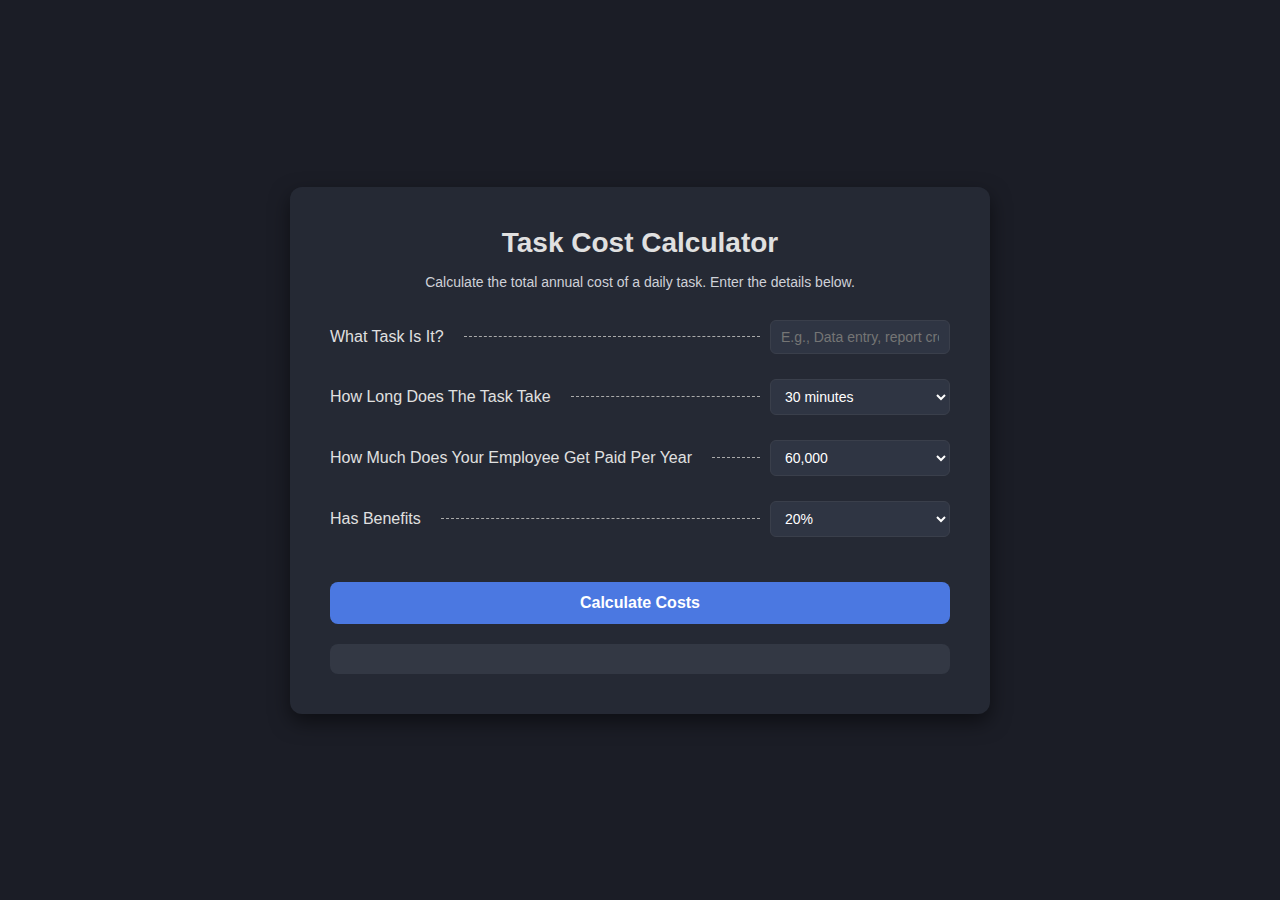
==== test.html @ b30bb362 "Create test.html" ====
<!DOCTYPE html>
<html lang="en">
<head>
    <meta charset="UTF-8">
    <meta name="viewport" content="width=device-width, initial-scale=1.0">
    <title>Task Cost Calculator</title>
    <style>
        /* General reset and body styles */
        * {
            margin: 0;
            padding: 0;
            box-sizing: border-box;
        }

        body {
            font-family: 'Arial', sans-serif;
            background-color: #1b1d26;
            color: white;
            display: flex;
            justify-content: center;
            align-items: center;
            min-height: 100vh;
            margin: 0;
        }

        .container {
            background: #252934;
            padding: 40px;
            border-radius: 12px;
            box-shadow: 0 8px 20px rgba(0, 0, 0, 0.5);
            width: 100%;
            max-width: 700px;
        }

        h1 {
            font-size: 28px;
            text-align: center;
            margin-bottom: 15px;
            color: #e0e0e0;
        }

        .description {
            font-size: 14px;
            text-align: center;
            color: #cfd1d8;
            margin-bottom: 30px;
        }

        .form-row {
            display: flex;
            align-items: center;
            margin-bottom: 25px;
            position: relative;
        }

        label {
            font-size: 16px;
            color: #e0e0e0;
            white-space: nowrap;
            margin-right: 10px;
        }

        .dotted-line {
            flex: 1;
            border-bottom: 1px dashed #aaa;
            margin: 0 10px;
        }

        input, select {
            font-size: 14px;
            background-color: #2f3543;
            color: white;
            border: 1px solid #3a3f4b;
            padding: 8px 10px;
            border-radius: 6px;
            width: 180px;
            transition: all 0.3s ease;
        }

        input:focus, select:focus {
            border-color: #4b78e1;
            outline: none;
        }

        button {
            width: 100%;
            padding: 12px;
            font-size: 16px;
            font-weight: bold;
            color: white;
            background-color: #4b78e1;
            border: none;
            border-radius: 8px;
            cursor: pointer;
            margin-top: 20px;
            transition: background 0.3s ease;
        }

        button:hover {
            background-color: #5c8eff;
        }

        .result {
            margin-top: 20px;
            padding: 15px;
            background: #333844;
            border-radius: 8px;
            font-size: 14px;
            color: #e0e0e0;
            line-height: 1.5;
        }
    </style>
</head>
<body>
    <div class="container">
        <h1>Task Cost Calculator</h1>
        <p class="description">Calculate the total annual cost of a daily task. Enter the details below.</p>

        <div class="form-row">
            <label for="task">What Task Is It?</label>
            <div class="dotted-line"></div>
            <input type="text" id="task" placeholder="E.g., Data entry, report creation">
        </div>

        <div class="form-row">
            <label for="taskTime">How Long Does The Task Take</label>
            <div class="dotted-line"></div>
            <select id="taskTime">
                <option value="15">15 minutes</option>
                <option value="30" selected>30 minutes</option>
                <option value="60">1 hour</option>
                <option value="120">2 hours</option>
            </select>
        </div>

        <div class="form-row">
            <label for="salary">How Much Does Your Employee Get Paid Per Year</label>
            <div class="dotted-line"></div>
            <select id="salary">
                <option value="50000">50,000</option>
                <option value="60000" selected>60,000</option>
                <option value="70000">70,000</option>
                <option value="80000">80,000</option>
                <option value="100000">100,000</option>
            </select>
        </div>

        <div class="form-row">
            <label for="benefits">Has Benefits</label>
            <div class="dotted-line"></div>
            <select id="benefits">
                <option value="10">10%</option>
                <option value="20" selected>20%</option>
                <option value="25">25%</option>
                <option value="30">30%</option>
                <option value="40">40%</option>
            </select>
        </div>

        <button onclick="calculateTaskCost()">Calculate Costs</button>
        <div class="result" id="result"></div>
    </div>

    <script>
        function calculateTaskCost() {
            const task = document.getElementById('task').value;
            const taskTime = parseInt(document.getElementById('taskTime').value);
            const salary = parseInt(document.getElementById('salary').value);
            const benefits = parseInt(document.getElementById('benefits').value);

            const benefitsCost = salary * (benefits / 100);
            const totalCompensation = salary + benefitsCost;
            const hourlyRate = totalCompensation / (52 * 5 * 8); // Assume 5 workdays/week and 8 hours/day
            const taskCostPerDay = hourlyRate * (taskTime / 60);
            const annualCost = taskCostPerDay * (52 * 5); // 5 days/week for 52 weeks

            document.getElementById('result').innerHTML = `
                <strong>Task Cost Summary:</strong><br>
                Total Compensation: $${totalCompensation.toFixed(2)}<br>
                Hourly Rate: $${hourlyRate.toFixed(2)}<br>
                Daily Cost: $${taskCostPerDay.toFixed(2)}<br>
                Annual Task Cost: <strong>$${annualCost.toFixed(2)}</strong>
            `;
        }
    </script>
</body>
</html>
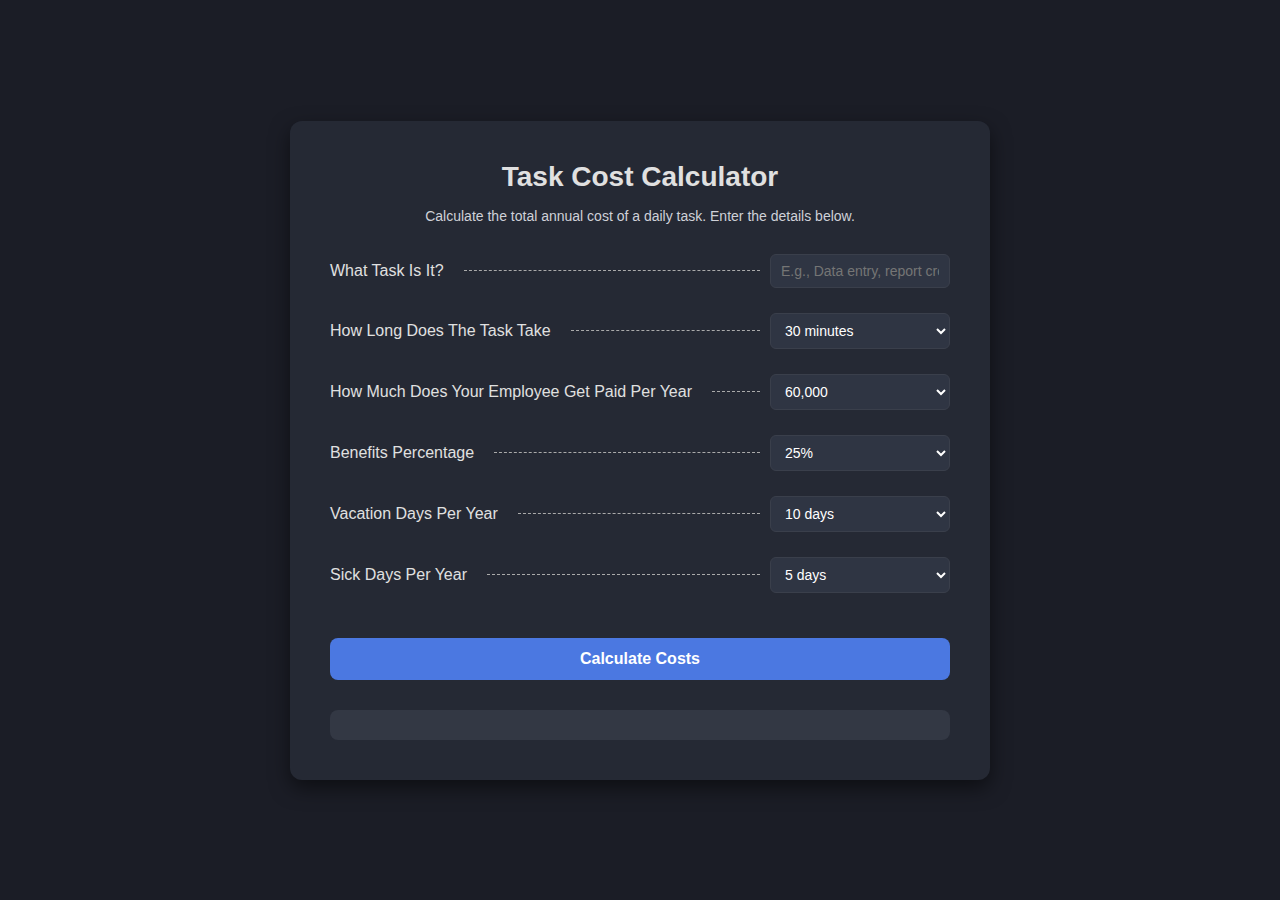
==== commit 71f819bb: "Update test.html" ====
--- a/test.html
+++ b/test.html
@@ -21,6 +21,7 @@
             align-items: center;
             min-height: 100vh;
             margin: 0;
+            padding: 20px;
         }
 
         .container {
@@ -50,7 +51,6 @@
             display: flex;
             align-items: center;
             margin-bottom: 25px;
-            position: relative;
         }
 
         label {
@@ -101,13 +101,22 @@
         }
 
         .result {
-            margin-top: 20px;
+            margin-top: 30px;
             padding: 15px;
             background: #333844;
             border-radius: 8px;
-            font-size: 14px;
+            font-size: 16px;
             color: #e0e0e0;
-            line-height: 1.5;
+            text-align: center;
+        }
+
+        .result strong {
+            font-size: 20px;
+            color: #ffd700; /* Make totals stand out */
+        }
+
+        .result p {
+            margin: 10px 0;
         }
     </style>
 </head>
@@ -146,14 +155,35 @@
         </div>
 
         <div class="form-row">
-            <label for="benefits">Has Benefits</label>
+            <label for="benefits">Benefits Percentage</label>
             <div class="dotted-line"></div>
             <select id="benefits">
                 <option value="10">10%</option>
-                <option value="20" selected>20%</option>
-                <option value="25">25%</option>
+                <option value="20">20%</option>
+                <option value="25" selected>25%</option>
                 <option value="30">30%</option>
                 <option value="40">40%</option>
+            </select>
+        </div>
+
+        <div class="form-row">
+            <label for="vacationDays">Vacation Days Per Year</label>
+            <div class="dotted-line"></div>
+            <select id="vacationDays">
+                <option value="5">5 days</option>
+                <option value="10" selected>10 days</option>
+                <option value="15">15 days</option>
+                <option value="20">20 days</option>
+            </select>
+        </div>
+
+        <div class="form-row">
+            <label for="sickDays">Sick Days Per Year</label>
+            <div class="dotted-line"></div>
+            <select id="sickDays">
+                <option value="0">0 days</option>
+                <option value="5" selected>5 days</option>
+                <option value="10">10 days</option>
             </select>
         </div>
 
@@ -163,23 +193,25 @@
 
     <script>
         function calculateTaskCost() {
-            const task = document.getElementById('task').value;
+            const task = document.getElementById('task').value || "the task";
             const taskTime = parseInt(document.getElementById('taskTime').value);
             const salary = parseInt(document.getElementById('salary').value);
             const benefits = parseInt(document.getElementById('benefits').value);
+            const vacationDays = parseInt(document.getElementById('vacationDays').value);
+            const sickDays = parseInt(document.getElementById('sickDays').value);
 
             const benefitsCost = salary * (benefits / 100);
             const totalCompensation = salary + benefitsCost;
-            const hourlyRate = totalCompensation / (52 * 5 * 8); // Assume 5 workdays/week and 8 hours/day
-            const taskCostPerDay = hourlyRate * (taskTime / 60);
-            const annualCost = taskCostPerDay * (52 * 5); // 5 days/week for 52 weeks
+            const totalWorkingDays = (52 * 5) - (vacationDays + sickDays);
+            const hourlyRate = totalCompensation / (totalWorkingDays * 8); 
+            const dailyTaskCost = hourlyRate * (taskTime / 60);
+            const totalCostPerYear = dailyTaskCost * totalWorkingDays;
 
             document.getElementById('result').innerHTML = `
-                <strong>Task Cost Summary:</strong><br>
-                Total Compensation: $${totalCompensation.toFixed(2)}<br>
-                Hourly Rate: $${hourlyRate.toFixed(2)}<br>
-                Daily Cost: $${taskCostPerDay.toFixed(2)}<br>
-                Annual Task Cost: <strong>$${annualCost.toFixed(2)}</strong>
+                <p><strong>${task.toUpperCase()}</strong></p>
+                <p>which takes <strong>${taskTime} MINUTES</strong></p>
+                <p>costs you <strong>$${dailyTaskCost.toFixed(2)} PER DAY</strong>.</p>
+                <p>This results in a yearly cost of <strong>$${totalCostPerYear.toFixed(2)}</strong>.</p>
             `;
         }
     </script>
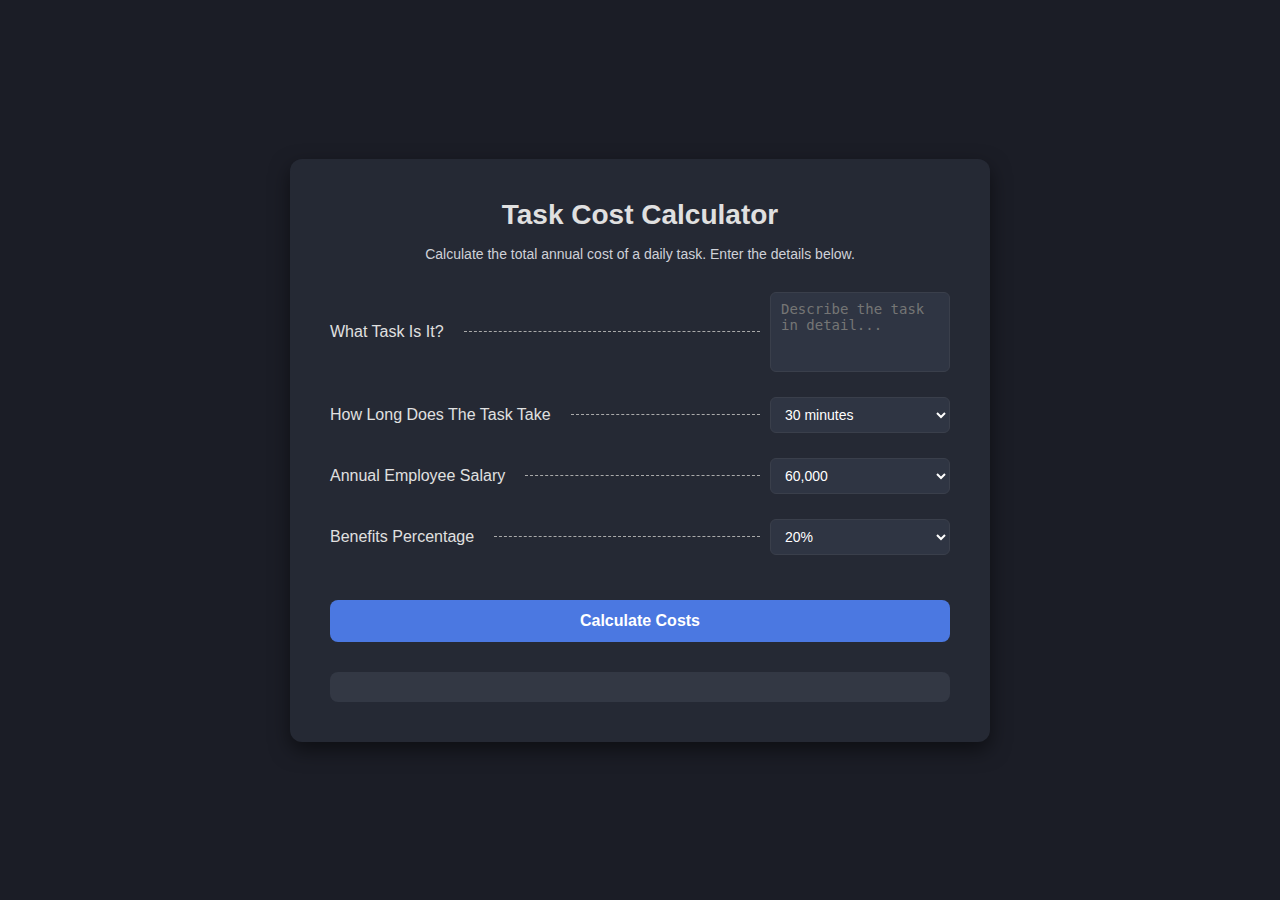
==== commit a6809fa3: "Update test.html" ====
--- a/test.html
+++ b/test.html
@@ -66,7 +66,7 @@
             margin: 0 10px;
         }
 
-        input, select {
+        textarea, input, select {
             font-size: 14px;
             background-color: #2f3543;
             color: white;
@@ -77,9 +77,18 @@
             transition: all 0.3s ease;
         }
 
-        input:focus, select:focus {
+        textarea {
+            height: 80px;
+            resize: none;
+        }
+
+        input:focus, select:focus, textarea:focus {
             border-color: #4b78e1;
             outline: none;
+        }
+
+        .hidden {
+            display: none;
         }
 
         button {
@@ -128,63 +137,48 @@
         <div class="form-row">
             <label for="task">What Task Is It?</label>
             <div class="dotted-line"></div>
-            <input type="text" id="task" placeholder="E.g., Data entry, report creation">
+            <textarea id="task" placeholder="Describe the task in detail..."></textarea>
         </div>
 
         <div class="form-row">
             <label for="taskTime">How Long Does The Task Take</label>
             <div class="dotted-line"></div>
-            <select id="taskTime">
+            <select id="taskTime" onchange="toggleOtherField(this, 'taskTimeOther')">
                 <option value="15">15 minutes</option>
                 <option value="30" selected>30 minutes</option>
                 <option value="60">1 hour</option>
                 <option value="120">2 hours</option>
+                <option value="other">Other</option>
             </select>
-        </div>
-
-        <div class="form-row">
-            <label for="salary">How Much Does Your Employee Get Paid Per Year</label>
-            <div class="dotted-line"></div>
-            <select id="salary">
+            <input type="number" id="taskTimeOther" class="hidden" placeholder="Enter minutes">
+        </div>
+
+        <div class="form-row">
+            <label for="salary">Annual Employee Salary</label>
+            <div class="dotted-line"></div>
+            <select id="salary" onchange="toggleOtherField(this, 'salaryOther')">
                 <option value="50000">50,000</option>
                 <option value="60000" selected>60,000</option>
                 <option value="70000">70,000</option>
                 <option value="80000">80,000</option>
                 <option value="100000">100,000</option>
+                <option value="other">Other</option>
             </select>
+            <input type="number" id="salaryOther" class="hidden" placeholder="Enter salary">
         </div>
 
         <div class="form-row">
             <label for="benefits">Benefits Percentage</label>
             <div class="dotted-line"></div>
-            <select id="benefits">
+            <select id="benefits" onchange="toggleOtherField(this, 'benefitsOther')">
                 <option value="10">10%</option>
-                <option value="20">20%</option>
-                <option value="25" selected>25%</option>
+                <option value="20" selected>20%</option>
+                <option value="25">25%</option>
                 <option value="30">30%</option>
                 <option value="40">40%</option>
+                <option value="other">Other</option>
             </select>
-        </div>
-
-        <div class="form-row">
-            <label for="vacationDays">Vacation Days Per Year</label>
-            <div class="dotted-line"></div>
-            <select id="vacationDays">
-                <option value="5">5 days</option>
-                <option value="10" selected>10 days</option>
-                <option value="15">15 days</option>
-                <option value="20">20 days</option>
-            </select>
-        </div>
-
-        <div class="form-row">
-            <label for="sickDays">Sick Days Per Year</label>
-            <div class="dotted-line"></div>
-            <select id="sickDays">
-                <option value="0">0 days</option>
-                <option value="5" selected>5 days</option>
-                <option value="10">10 days</option>
-            </select>
+            <input type="number" id="benefitsOther" class="hidden" placeholder="Enter percentage">
         </div>
 
         <button onclick="calculateTaskCost()">Calculate Costs</button>
@@ -192,26 +186,37 @@
     </div>
 
     <script>
+        function toggleOtherField(selectElement, otherInputId) {
+            const otherInput = document.getElementById(otherInputId);
+            if (selectElement.value === "other") {
+                otherInput.classList.remove("hidden");
+            } else {
+                otherInput.classList.add("hidden");
+            }
+        }
+
+        function getFinalValue(selectId, otherInputId) {
+            const selectValue = document.getElementById(selectId).value;
+            const otherInput = document.getElementById(otherInputId);
+            return selectValue === "other" && otherInput.value ? parseFloat(otherInput.value) : parseFloat(selectValue);
+        }
+
         function calculateTaskCost() {
-            const task = document.getElementById('task').value || "the task";
-            const taskTime = parseInt(document.getElementById('taskTime').value);
-            const salary = parseInt(document.getElementById('salary').value);
-            const benefits = parseInt(document.getElementById('benefits').value);
-            const vacationDays = parseInt(document.getElementById('vacationDays').value);
-            const sickDays = parseInt(document.getElementById('sickDays').value);
-
-            const benefitsCost = salary * (benefits / 100);
-            const totalCompensation = salary + benefitsCost;
-            const totalWorkingDays = (52 * 5) - (vacationDays + sickDays);
-            const hourlyRate = totalCompensation / (totalWorkingDays * 8); 
+            const task = document.getElementById("task").value || "the task";
+            const taskTime = getFinalValue("taskTime", "taskTimeOther");
+            const salary = getFinalValue("salary", "salaryOther");
+            const benefits = getFinalValue("benefits", "benefitsOther");
+
+            const totalCompensation = salary + (salary * (benefits / 100));
+            const hourlyRate = totalCompensation / (52 * 5 * 8); 
             const dailyTaskCost = hourlyRate * (taskTime / 60);
-            const totalCostPerYear = dailyTaskCost * totalWorkingDays;
-
-            document.getElementById('result').innerHTML = `
+            const totalCostPerYear = dailyTaskCost * (52 * 5);
+
+            document.getElementById("result").innerHTML = `
                 <p><strong>${task.toUpperCase()}</strong></p>
-                <p>which takes <strong>${taskTime} MINUTES</strong></p>
-                <p>costs you <strong>$${dailyTaskCost.toFixed(2)} PER DAY</strong>.</p>
-                <p>This results in a yearly cost of <strong>$${totalCostPerYear.toFixed(2)}</strong>.</p>
+                <p>WHICH TAKES <strong>${taskTime} MINUTES</strong></p>
+                <p>COSTS YOU <strong>$${dailyTaskCost.toFixed(2)} PER DAY</strong>.</p>
+                <p>THIS RESULTS IN A YEARLY COST OF <strong>$${totalCostPerYear.toFixed(2)}</strong>.</p>
             `;
         }
     </script>
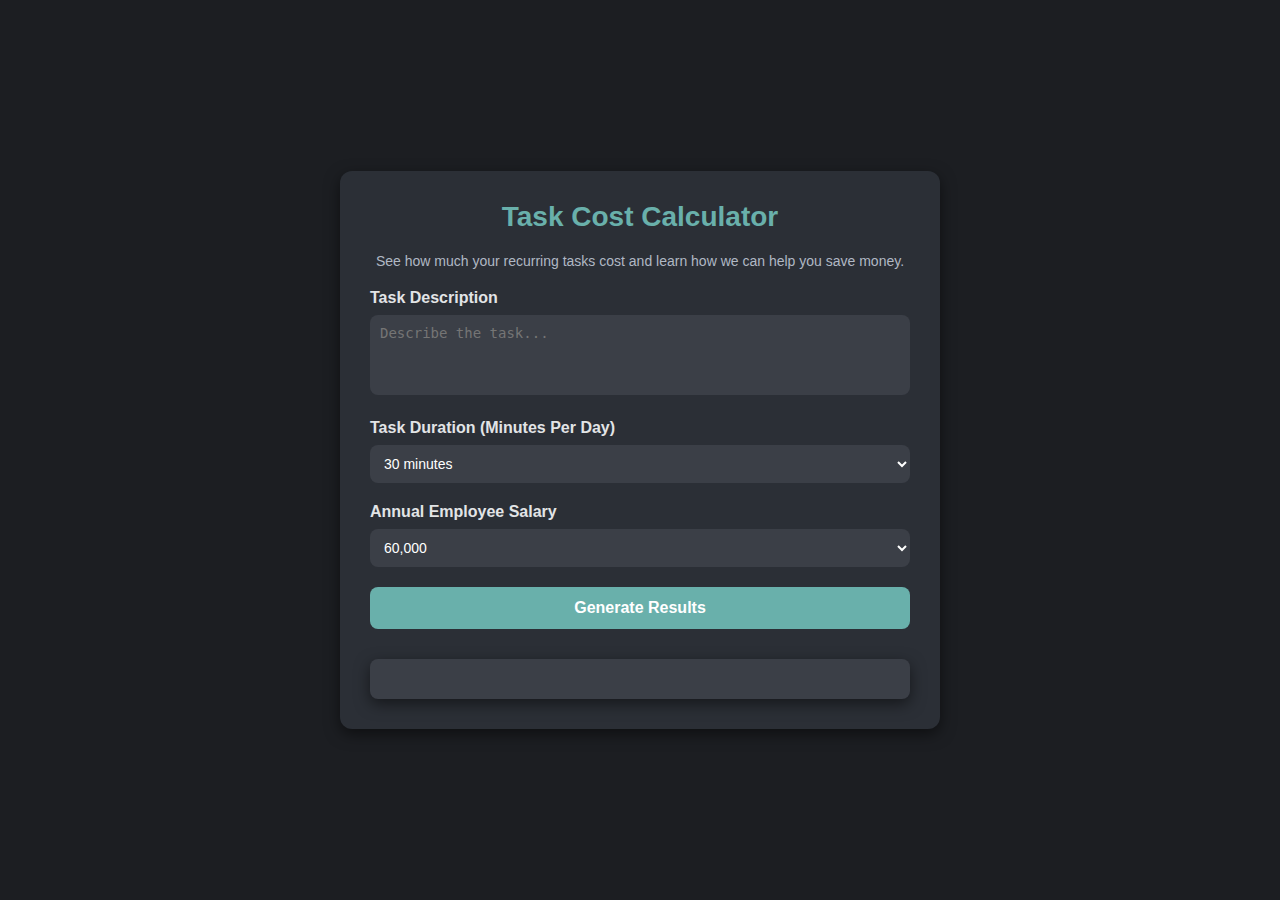
==== commit 79161451: "Update test.html" ====
--- a/test.html
+++ b/test.html
@@ -5,7 +5,7 @@
     <meta name="viewport" content="width=device-width, initial-scale=1.0">
     <title>Task Cost Calculator</title>
     <style>
-        /* General reset and body styles */
+        /* Reset and body styles */
         * {
             margin: 0;
             padding: 0;
@@ -14,7 +14,7 @@
 
         body {
             font-family: 'Arial', sans-serif;
-            background-color: #1b1d26;
+            background-color: #1c1e22;
             color: white;
             display: flex;
             justify-content: center;
@@ -25,66 +25,57 @@
         }
 
         .container {
-            background: #252934;
-            padding: 40px;
+            background-color: #2b2f36;
+            padding: 30px;
             border-radius: 12px;
-            box-shadow: 0 8px 20px rgba(0, 0, 0, 0.5);
+            box-shadow: 0px 5px 15px rgba(0, 0, 0, 0.5);
             width: 100%;
-            max-width: 700px;
+            max-width: 600px;
+            text-align: center;
         }
 
         h1 {
+            color: #69b0ab;
             font-size: 28px;
-            text-align: center;
-            margin-bottom: 15px;
-            color: #e0e0e0;
+            margin-bottom: 20px;
         }
 
         .description {
             font-size: 14px;
-            text-align: center;
-            color: #cfd1d8;
-            margin-bottom: 30px;
-        }
-
-        .form-row {
-            display: flex;
-            align-items: center;
-            margin-bottom: 25px;
+            color: #b0b8c4;
+            margin-bottom: 20px;
+        }
+
+        .form-group {
+            margin-bottom: 20px;
+            text-align: left;
         }
 
         label {
-            font-size: 16px;
-            color: #e0e0e0;
-            white-space: nowrap;
-            margin-right: 10px;
-        }
-
-        .dotted-line {
-            flex: 1;
-            border-bottom: 1px dashed #aaa;
-            margin: 0 10px;
-        }
-
-        textarea, input, select {
+            display: block;
+            margin-bottom: 8px;
+            font-weight: bold;
+            color: #e2e4e6;
+        }
+
+        input, select, textarea {
+            width: 100%;
+            padding: 10px;
+            border-radius: 8px;
+            border: none;
+            background-color: #3b3f47;
+            color: white;
             font-size: 14px;
-            background-color: #2f3543;
-            color: white;
-            border: 1px solid #3a3f4b;
-            padding: 8px 10px;
-            border-radius: 6px;
-            width: 180px;
-            transition: all 0.3s ease;
         }
 
         textarea {
+            resize: none;
             height: 80px;
-            resize: none;
         }
 
         input:focus, select:focus, textarea:focus {
-            border-color: #4b78e1;
-            outline: none;
+            outline: 2px solid #69b0ab;
+            box-shadow: 0px 0px 10px rgba(105, 176, 171, 0.5);
         }
 
         .hidden {
@@ -94,69 +85,68 @@
         button {
             width: 100%;
             padding: 12px;
-            font-size: 16px;
-            font-weight: bold;
-            color: white;
-            background-color: #4b78e1;
             border: none;
             border-radius: 8px;
+            background-color: #69b0ab;
+            color: white;
+            font-weight: bold;
+            font-size: 16px;
             cursor: pointer;
-            margin-top: 20px;
             transition: background 0.3s ease;
         }
 
         button:hover {
-            background-color: #5c8eff;
+            background-color: #81c7bf;
         }
 
         .result {
             margin-top: 30px;
-            padding: 15px;
-            background: #333844;
+            padding: 20px;
+            background-color: #3b3f47;
             border-radius: 8px;
-            font-size: 16px;
-            color: #e0e0e0;
+            box-shadow: 0px 5px 15px rgba(0, 0, 0, 0.5);
             text-align: center;
-        }
-
-        .result strong {
-            font-size: 20px;
-            color: #ffd700; /* Make totals stand out */
         }
 
         .result p {
             margin: 10px 0;
+            font-size: 16px;
+        }
+
+        .result strong {
+            color: #ffd700;
+            font-size: 20px;
         }
     </style>
 </head>
 <body>
     <div class="container">
         <h1>Task Cost Calculator</h1>
-        <p class="description">Calculate the total annual cost of a daily task. Enter the details below.</p>
-
-        <div class="form-row">
-            <label for="task">What Task Is It?</label>
-            <div class="dotted-line"></div>
-            <textarea id="task" placeholder="Describe the task in detail..."></textarea>
+        <p class="description">See how much your recurring tasks cost and learn how we can help you save money.</p>
+
+        <!-- Task Description -->
+        <div class="form-group">
+            <label for="task">Task Description</label>
+            <textarea id="task" placeholder="Describe the task..."></textarea>
         </div>
 
-        <div class="form-row">
-            <label for="taskTime">How Long Does The Task Take</label>
-            <div class="dotted-line"></div>
-            <select id="taskTime" onchange="toggleOtherField(this, 'taskTimeOther')">
+        <!-- Task Duration -->
+        <div class="form-group">
+            <label for="taskDuration">Task Duration (Minutes Per Day)</label>
+            <select id="taskDuration" onchange="toggleOtherInput(this, 'taskDurationOther')">
                 <option value="15">15 minutes</option>
                 <option value="30" selected>30 minutes</option>
                 <option value="60">1 hour</option>
                 <option value="120">2 hours</option>
                 <option value="other">Other</option>
             </select>
-            <input type="number" id="taskTimeOther" class="hidden" placeholder="Enter minutes">
+            <input type="number" id="taskDurationOther" class="hidden" placeholder="Enter custom duration">
         </div>
 
-        <div class="form-row">
+        <!-- Annual Salary -->
+        <div class="form-group">
             <label for="salary">Annual Employee Salary</label>
-            <div class="dotted-line"></div>
-            <select id="salary" onchange="toggleOtherField(this, 'salaryOther')">
+            <select id="salary" onchange="toggleOtherInput(this, 'salaryOther')">
                 <option value="50000">50,000</option>
                 <option value="60000" selected>60,000</option>
                 <option value="70000">70,000</option>
@@ -164,59 +154,48 @@
                 <option value="100000">100,000</option>
                 <option value="other">Other</option>
             </select>
-            <input type="number" id="salaryOther" class="hidden" placeholder="Enter salary">
+            <input type="number" id="salaryOther" class="hidden" placeholder="Enter custom salary">
         </div>
 
-        <div class="form-row">
-            <label for="benefits">Benefits Percentage</label>
-            <div class="dotted-line"></div>
-            <select id="benefits" onchange="toggleOtherField(this, 'benefitsOther')">
-                <option value="10">10%</option>
-                <option value="20" selected>20%</option>
-                <option value="25">25%</option>
-                <option value="30">30%</option>
-                <option value="40">40%</option>
-                <option value="other">Other</option>
-            </select>
-            <input type="number" id="benefitsOther" class="hidden" placeholder="Enter percentage">
-        </div>
-
-        <button onclick="calculateTaskCost()">Calculate Costs</button>
+        <!-- Calculate Button -->
+        <button onclick="calculateTaskCost()">Generate Results</button>
+
+        <!-- Results Section -->
         <div class="result" id="result"></div>
     </div>
 
     <script>
-        function toggleOtherField(selectElement, otherInputId) {
+        function toggleOtherInput(selectElement, otherInputId) {
             const otherInput = document.getElementById(otherInputId);
-            if (selectElement.value === "other") {
-                otherInput.classList.remove("hidden");
+            if (selectElement.value === 'other') {
+                otherInput.classList.remove('hidden');
             } else {
-                otherInput.classList.add("hidden");
+                otherInput.classList.add('hidden');
             }
         }
 
         function getFinalValue(selectId, otherInputId) {
-            const selectValue = document.getElementById(selectId).value;
+            const select = document.getElementById(selectId);
             const otherInput = document.getElementById(otherInputId);
-            return selectValue === "other" && otherInput.value ? parseFloat(otherInput.value) : parseFloat(selectValue);
+            return select.value === 'other' && otherInput.value ? parseFloat(otherInput.value) : parseFloat(select.value);
         }
 
         function calculateTaskCost() {
-            const task = document.getElementById("task").value || "the task";
-            const taskTime = getFinalValue("taskTime", "taskTimeOther");
-            const salary = getFinalValue("salary", "salaryOther");
-            const benefits = getFinalValue("benefits", "benefitsOther");
-
-            const totalCompensation = salary + (salary * (benefits / 100));
-            const hourlyRate = totalCompensation / (52 * 5 * 8); 
-            const dailyTaskCost = hourlyRate * (taskTime / 60);
-            const totalCostPerYear = dailyTaskCost * (52 * 5);
-
-            document.getElementById("result").innerHTML = `
+            const task = document.getElementById('task').value || 'this task';
+            const taskDuration = getFinalValue('taskDuration', 'taskDurationOther');
+            const salary = getFinalValue('salary', 'salaryOther');
+
+            const hourlyRate = salary / (52 * 5 * 8);
+            const dailyCost = hourlyRate * (taskDuration / 60);
+            const annualCost = dailyCost * (52 * 5);
+
+            document.getElementById('result').innerHTML = `
                 <p><strong>${task.toUpperCase()}</strong></p>
-                <p>WHICH TAKES <strong>${taskTime} MINUTES</strong></p>
-                <p>COSTS YOU <strong>$${dailyTaskCost.toFixed(2)} PER DAY</strong>.</p>
-                <p>THIS RESULTS IN A YEARLY COST OF <strong>$${totalCostPerYear.toFixed(2)}</strong>.</p>
+                <p>Steals <strong>${taskDuration} minutes</strong> of your day, every day.</p>
+                <p>It's costing you <strong>$${dailyCost.toFixed(2)} per day</strong>.</p>
+                <p>That's a staggering <strong>$${annualCost.toFixed(2)} per year!</strong></p>
+                <p>Imagine what you could achieve by automating this task.<br>
+                Let our agency handle it – <strong>so you can focus on what matters.</strong></p>
             `;
         }
     </script>
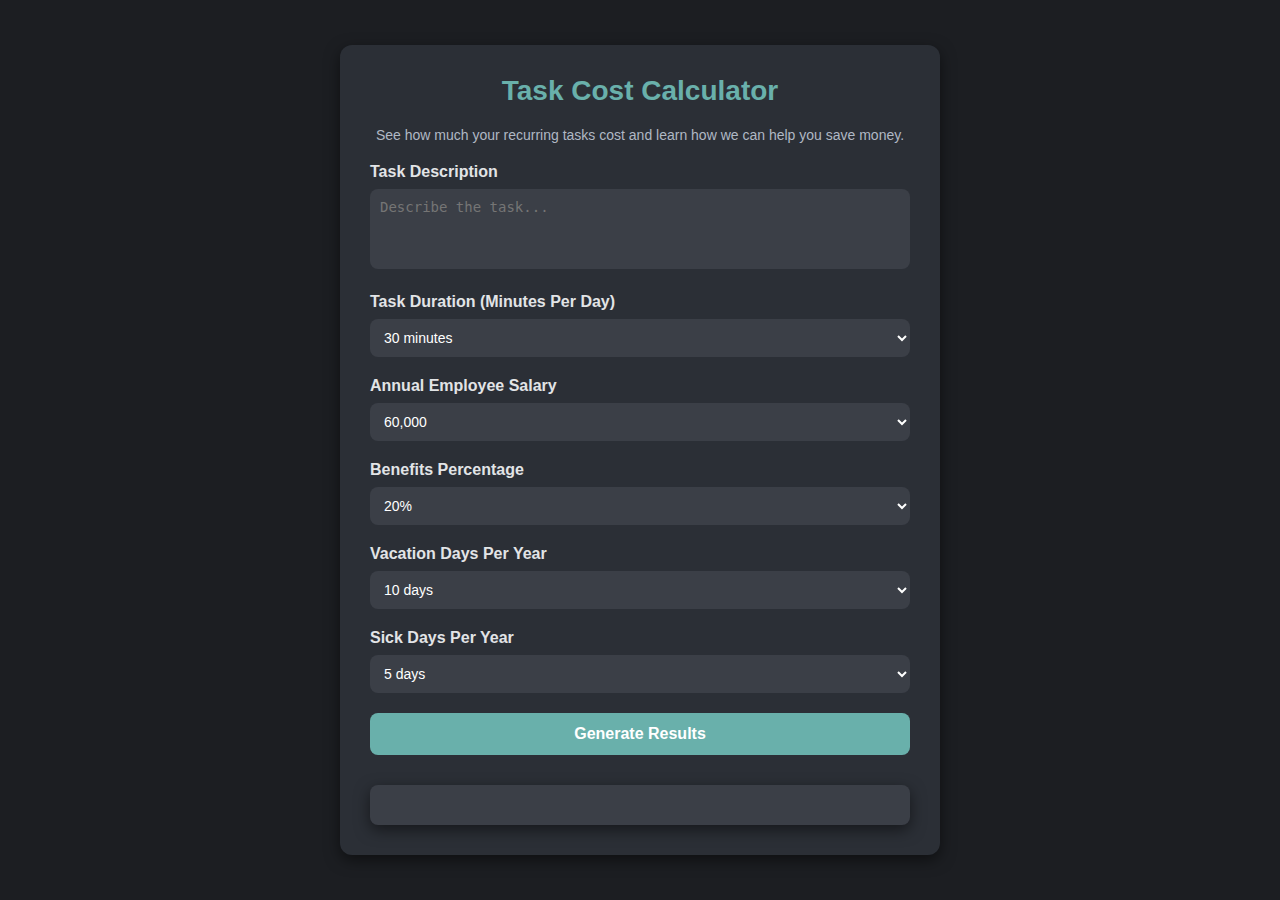
==== commit 476ca401: "Update test.html" ====
--- a/test.html
+++ b/test.html
@@ -49,6 +49,7 @@
         .form-group {
             margin-bottom: 20px;
             text-align: left;
+            position: relative;
         }
 
         label {
@@ -80,6 +81,10 @@
 
         .hidden {
             display: none;
+        }
+
+        .custom-input {
+            margin-top: 10px; /* Prevent overlap with the main dropdown */
         }
 
         button {
@@ -140,7 +145,7 @@
                 <option value="120">2 hours</option>
                 <option value="other">Other</option>
             </select>
-            <input type="number" id="taskDurationOther" class="hidden" placeholder="Enter custom duration">
+            <input type="number" id="taskDurationOther" class="hidden custom-input" placeholder="Enter custom duration">
         </div>
 
         <!-- Annual Salary -->
@@ -154,7 +159,46 @@
                 <option value="100000">100,000</option>
                 <option value="other">Other</option>
             </select>
-            <input type="number" id="salaryOther" class="hidden" placeholder="Enter custom salary">
+            <input type="number" id="salaryOther" class="hidden custom-input" placeholder="Enter custom salary">
+        </div>
+
+        <!-- Benefits Percentage -->
+        <div class="form-group">
+            <label for="benefits">Benefits Percentage</label>
+            <select id="benefits" onchange="toggleOtherInput(this, 'benefitsOther')">
+                <option value="10">10%</option>
+                <option value="20" selected>20%</option>
+                <option value="25">25%</option>
+                <option value="30">30%</option>
+                <option value="40">40%</option>
+                <option value="other">Other</option>
+            </select>
+            <input type="number" id="benefitsOther" class="hidden custom-input" placeholder="Enter custom benefits %">
+        </div>
+
+        <!-- Vacation Days -->
+        <div class="form-group">
+            <label for="vacationDays">Vacation Days Per Year</label>
+            <select id="vacationDays" onchange="toggleOtherInput(this, 'vacationDaysOther')">
+                <option value="5">5 days</option>
+                <option value="10" selected>10 days</option>
+                <option value="15">15 days</option>
+                <option value="20">20 days</option>
+                <option value="other">Other</option>
+            </select>
+            <input type="number" id="vacationDaysOther" class="hidden custom-input" placeholder="Enter custom vacation days">
+        </div>
+
+        <!-- Sick Days -->
+        <div class="form-group">
+            <label for="sickDays">Sick Days Per Year</label>
+            <select id="sickDays" onchange="toggleOtherInput(this, 'sickDaysOther')">
+                <option value="0">0 days</option>
+                <option value="5" selected>5 days</option>
+                <option value="10">10 days</option>
+                <option value="other">Other</option>
+            </select>
+            <input type="number" id="sickDaysOther" class="hidden custom-input" placeholder="Enter custom sick days">
         </div>
 
         <!-- Calculate Button -->
@@ -168,9 +212,9 @@
         function toggleOtherInput(selectElement, otherInputId) {
             const otherInput = document.getElementById(otherInputId);
             if (selectElement.value === 'other') {
-                otherInput.classList.remove('hidden');
+                otherInput.classList.remove("hidden");
             } else {
-                otherInput.classList.add('hidden');
+                otherInput.classList.add("hidden");
             }
         }
 
@@ -184,20 +228,15 @@
             const task = document.getElementById('task').value || 'this task';
             const taskDuration = getFinalValue('taskDuration', 'taskDurationOther');
             const salary = getFinalValue('salary', 'salaryOther');
-
-            const hourlyRate = salary / (52 * 5 * 8);
-            const dailyCost = hourlyRate * (taskDuration / 60);
-            const annualCost = dailyCost * (52 * 5);
-
-            document.getElementById('result').innerHTML = `
+            const benefits = getFinalValue('benefits', 'benefitsOther');
+            const vacationDays = getFinalValue('vacationDays', 'vacationDaysOther');
+            const sickDays = getFinalValue('sickDays', 'sickDaysOther');
+
+            const totalCompensation = salary + (salary * (benefits / 100));
+            const totalWorkingDays = (52 * 5) - (vacationDays + sickDays);
+            const dailyCost = (totalCompensation / (totalWorkingDays * 8)) * (taskDuration / 60);
+            const annualCost = dailyCost * totalWorkingDays;
+
+            document.getElementById("result").innerHTML = `
                 <p><strong>${task.toUpperCase()}</strong></p>
-                <p>Steals <strong>${taskDuration} minutes</strong> of your day, every day.</p>
-                <p>It's costing you <strong>$${dailyCost.toFixed(2)} per day</strong>.</p>
-                <p>That's a staggering <strong>$${annualCost.toFixed(2)} per year!</strong></p>
-                <p>Imagine what you could achieve by automating this task.<br>
-                Let our agency handle it – <strong>so you can focus on what matters.</strong></p>
-            `;
-        }
-    </script>
-</body>
-</html>
+                <p>Steals <strong>${taskDuration} minutes</strong> of your day,
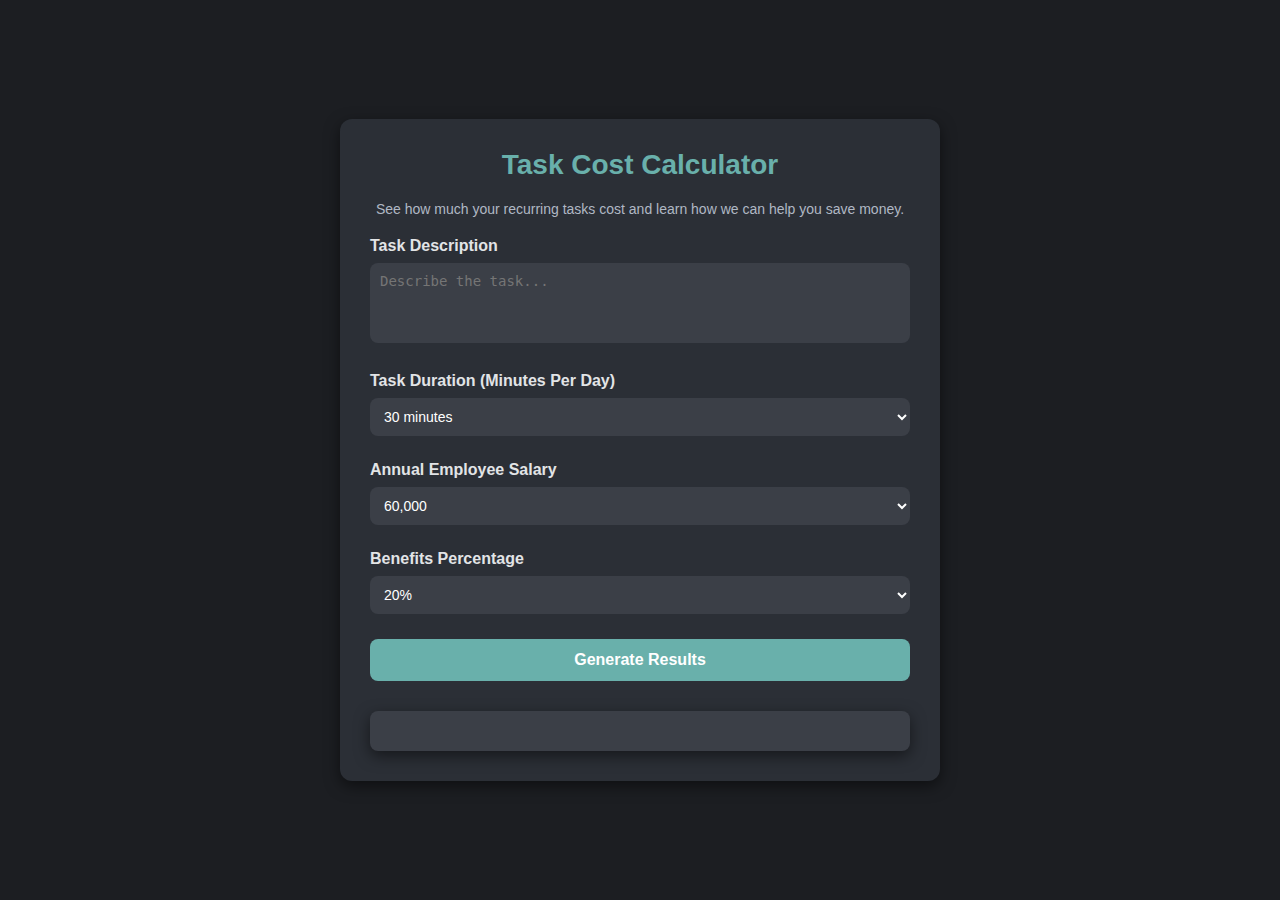
==== commit 589f8c26: "Update test.html" ====
--- a/test.html
+++ b/test.html
@@ -62,6 +62,7 @@
         input, select, textarea {
             width: 100%;
             padding: 10px;
+            margin-bottom: 5px;
             border-radius: 8px;
             border: none;
             background-color: #3b3f47;
@@ -84,7 +85,8 @@
         }
 
         .custom-input {
-            margin-top: 10px; /* Prevent overlap with the main dropdown */
+            margin-top: 10px;
+            padding: 5px;
         }
 
         button {
@@ -176,32 +178,7 @@
             <input type="number" id="benefitsOther" class="hidden custom-input" placeholder="Enter custom benefits %">
         </div>
 
-        <!-- Vacation Days -->
-        <div class="form-group">
-            <label for="vacationDays">Vacation Days Per Year</label>
-            <select id="vacationDays" onchange="toggleOtherInput(this, 'vacationDaysOther')">
-                <option value="5">5 days</option>
-                <option value="10" selected>10 days</option>
-                <option value="15">15 days</option>
-                <option value="20">20 days</option>
-                <option value="other">Other</option>
-            </select>
-            <input type="number" id="vacationDaysOther" class="hidden custom-input" placeholder="Enter custom vacation days">
-        </div>
-
-        <!-- Sick Days -->
-        <div class="form-group">
-            <label for="sickDays">Sick Days Per Year</label>
-            <select id="sickDays" onchange="toggleOtherInput(this, 'sickDaysOther')">
-                <option value="0">0 days</option>
-                <option value="5" selected>5 days</option>
-                <option value="10">10 days</option>
-                <option value="other">Other</option>
-            </select>
-            <input type="number" id="sickDaysOther" class="hidden custom-input" placeholder="Enter custom sick days">
-        </div>
-
-        <!-- Calculate Button -->
+        <!-- Button -->
         <button onclick="calculateTaskCost()">Generate Results</button>
 
         <!-- Results Section -->
@@ -229,14 +206,21 @@
             const taskDuration = getFinalValue('taskDuration', 'taskDurationOther');
             const salary = getFinalValue('salary', 'salaryOther');
             const benefits = getFinalValue('benefits', 'benefitsOther');
-            const vacationDays = getFinalValue('vacationDays', 'vacationDaysOther');
-            const sickDays = getFinalValue('sickDays', 'sickDaysOther');
 
             const totalCompensation = salary + (salary * (benefits / 100));
-            const totalWorkingDays = (52 * 5) - (vacationDays + sickDays);
-            const dailyCost = (totalCompensation / (totalWorkingDays * 8)) * (taskDuration / 60);
-            const annualCost = dailyCost * totalWorkingDays;
+            const hourlyRate = totalCompensation / (52 * 5 * 8);
+            const dailyCost = hourlyRate * (taskDuration / 60);
+            const annualCost = dailyCost * (52 * 5);
 
             document.getElementById("result").innerHTML = `
                 <p><strong>${task.toUpperCase()}</strong></p>
-                <p>Steals <strong>${taskDuration} minutes</strong> of your day,
+                <p>Steals <strong>${taskDuration} minutes</strong> of your day, every day.</p>
+                <p>It's costing you <strong>$${dailyCost.toFixed(2)} per day</strong>.</p>
+                <p>That's a staggering <strong>$${annualCost.toFixed(2)} per year!</strong></p>
+                <p>Imagine what you could achieve by automating this task.<br>
+                Let our agency handle it – <strong>so you can focus on what matters.</strong></p>
+            `;
+        }
+    </script>
+</body>
+</html>
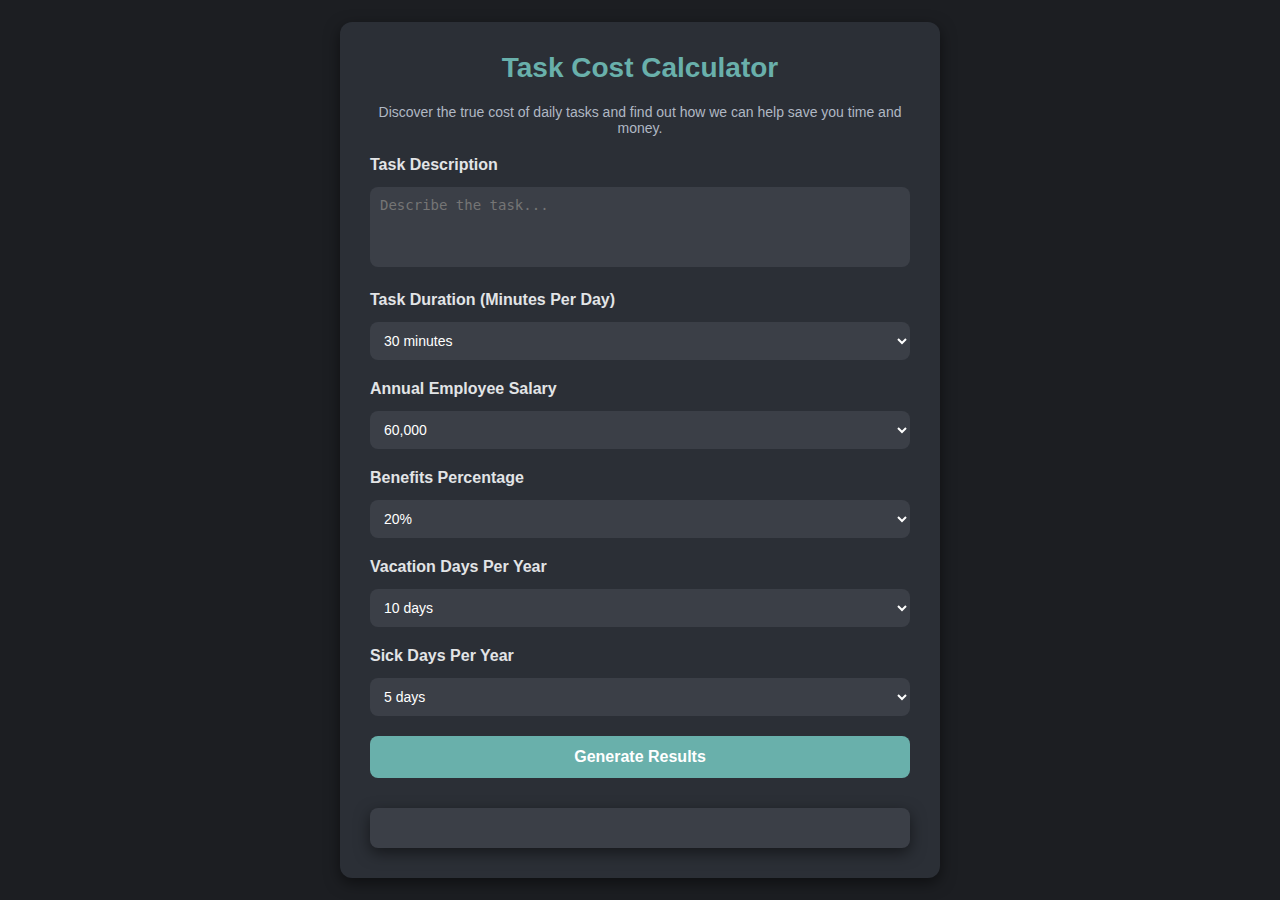
==== commit e5ad7932: "Update test.html" ====
--- a/test.html
+++ b/test.html
@@ -49,7 +49,6 @@
         .form-group {
             margin-bottom: 20px;
             text-align: left;
-            position: relative;
         }
 
         label {
@@ -62,7 +61,7 @@
         input, select, textarea {
             width: 100%;
             padding: 10px;
-            margin-bottom: 5px;
+            margin-top: 5px;
             border-radius: 8px;
             border: none;
             background-color: #3b3f47;
@@ -86,7 +85,6 @@
 
         .custom-input {
             margin-top: 10px;
-            padding: 5px;
         }
 
         button {
@@ -111,8 +109,8 @@
             padding: 20px;
             background-color: #3b3f47;
             border-radius: 8px;
+            text-align: center;
             box-shadow: 0px 5px 15px rgba(0, 0, 0, 0.5);
-            text-align: center;
         }
 
         .result p {
@@ -129,7 +127,7 @@
 <body>
     <div class="container">
         <h1>Task Cost Calculator</h1>
-        <p class="description">See how much your recurring tasks cost and learn how we can help you save money.</p>
+        <p class="description">Discover the true cost of daily tasks and find out how we can help save you time and money.</p>
 
         <!-- Task Description -->
         <div class="form-group">
@@ -178,47 +176,66 @@
             <input type="number" id="benefitsOther" class="hidden custom-input" placeholder="Enter custom benefits %">
         </div>
 
-        <!-- Button -->
+        <!-- Vacation Days -->
+        <div class="form-group">
+            <label for="vacationDays">Vacation Days Per Year</label>
+            <select id="vacationDays" onchange="toggleOtherInput(this, 'vacationDaysOther')">
+                <option value="5">5 days</option>
+                <option value="10" selected>10 days</option>
+                <option value="15">15 days</option>
+                <option value="20">20 days</option>
+                <option value="other">Other</option>
+            </select>
+            <input type="number" id="vacationDaysOther" class="hidden custom-input" placeholder="Enter custom vacation days">
+        </div>
+
+        <!-- Sick Days -->
+        <div class="form-group">
+            <label for="sickDays">Sick Days Per Year</label>
+            <select id="sickDays" onchange="toggleOtherInput(this, 'sickDaysOther')">
+                <option value="0">0 days</option>
+                <option value="5" selected>5 days</option>
+                <option value="10">10 days</option>
+                <option value="other">Other</option>
+            </select>
+            <input type="number" id="sickDaysOther" class="hidden custom-input" placeholder="Enter custom sick days">
+        </div>
+
         <button onclick="calculateTaskCost()">Generate Results</button>
-
-        <!-- Results Section -->
         <div class="result" id="result"></div>
     </div>
 
     <script>
         function toggleOtherInput(selectElement, otherInputId) {
             const otherInput = document.getElementById(otherInputId);
-            if (selectElement.value === 'other') {
-                otherInput.classList.remove("hidden");
-            } else {
-                otherInput.classList.add("hidden");
-            }
+            otherInput.classList.toggle('hidden', selectElement.value !== 'other');
         }
 
         function getFinalValue(selectId, otherInputId) {
             const select = document.getElementById(selectId);
             const otherInput = document.getElementById(otherInputId);
-            return select.value === 'other' && otherInput.value ? parseFloat(otherInput.value) : parseFloat(select.value);
+            return select.value === 'other' ? parseFloat(otherInput.value) || 0 : parseFloat(select.value);
         }
 
         function calculateTaskCost() {
-            const task = document.getElementById('task').value || 'this task';
+            const task = document.getElementById('task').value || 'This task';
             const taskDuration = getFinalValue('taskDuration', 'taskDurationOther');
             const salary = getFinalValue('salary', 'salaryOther');
             const benefits = getFinalValue('benefits', 'benefitsOther');
+            const vacationDays = getFinalValue('vacationDays', 'vacationDaysOther');
+            const sickDays = getFinalValue('sickDays', 'sickDaysOther');
 
             const totalCompensation = salary + (salary * (benefits / 100));
-            const hourlyRate = totalCompensation / (52 * 5 * 8);
-            const dailyCost = hourlyRate * (taskDuration / 60);
-            const annualCost = dailyCost * (52 * 5);
-
-            document.getElementById("result").innerHTML = `
+            const totalWorkingDays = (52 * 5) - (vacationDays + sickDays);
+            const dailyCost = (totalCompensation / (totalWorkingDays * 8)) * (taskDuration / 60);
+            const annualCost = dailyCost * totalWorkingDays;
+
+            document.getElementById('result').innerHTML = `
                 <p><strong>${task.toUpperCase()}</strong></p>
-                <p>Steals <strong>${taskDuration} minutes</strong> of your day, every day.</p>
+                <p>Steals <strong>${taskDuration} minutes</strong> of your day.</p>
                 <p>It's costing you <strong>$${dailyCost.toFixed(2)} per day</strong>.</p>
-                <p>That's a staggering <strong>$${annualCost.toFixed(2)} per year!</strong></p>
-                <p>Imagine what you could achieve by automating this task.<br>
-                Let our agency handle it – <strong>so you can focus on what matters.</strong></p>
+                <p>That's a total of <strong>$${annualCost.toFixed(2)} per year!</strong></p>
+                <p>Let us handle this for you and put your time where it really matters.</p>
             `;
         }
     </script>
